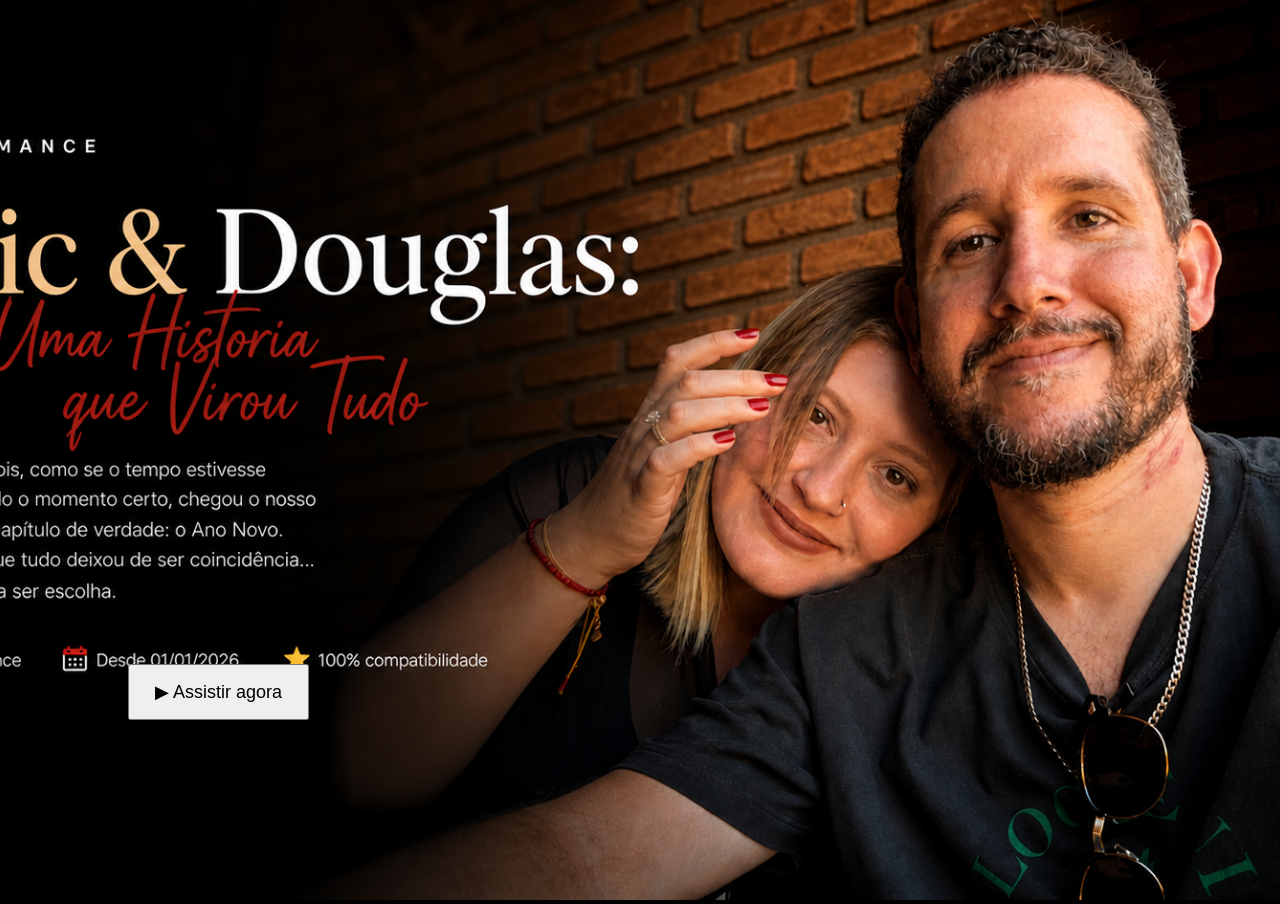
==== index.html @ d9af14a0 "Add files via upload" ====
<!DOCTYPE html>
<html lang="pt-br">
<head>
<meta charset="UTF-8">
<title>Nic & Douglas</title>
<link rel="stylesheet" href="style.css">
</head>
<body>

<section class="hero">
<img src="img/banner.jpg" class="banner">
<div class="overlay">
<button onclick="goToEpisodes()" class="play-btn">▶ Assistir agora</button>
</div>
</section>

<script>
function goToEpisodes(){
document.body.classList.add("fade-out");
setTimeout(()=>window.location.href="episodios.html",600);
}
</script>

</body>
</html>
---- style.css ----
body{margin:0;background:#000;color:#fff;font-family:Arial;}
.hero{height:100vh;position:relative;}
.banner{width:100%;height:100%;object-fit:cover;}
.overlay{position:absolute;bottom:20%;left:10%;}
.play-btn{padding:15px 25px;font-size:18px;cursor:pointer;}

.episodes-container{display:flex;gap:20px;padding:20px;overflow-x:auto;}
.episode-card{width:220px;cursor:pointer;transition:.3s;}
.episode-card:hover{transform:scale(1.08);}
.episode-thumb{aspect-ratio:16/9;overflow:hidden;border-radius:10px;}
.episode-thumb img{width:100%;height:100%;object-fit:cover;}

.modal{display:none;position:fixed;inset:0;background:rgba(0,0,0,.9);justify-content:center;align-items:center;}
.modal-content{width:80%;max-width:800px;text-align:center;}
.modal img{width:100%;border-radius:10px;}

.love-letter{margin-top:15px;font-size:18px;line-height:1.6;}

.next-btn{margin-top:20px;padding:12px 20px;background:#e50914;color:#fff;border:none;border-radius:5px;cursor:pointer;}

.close{position:absolute;top:20px;right:40px;font-size:30px;cursor:pointer;}

.fade-out{animation:fadeOut .6s forwards;}
@keyframes fadeOut{to{opacity:0;}}
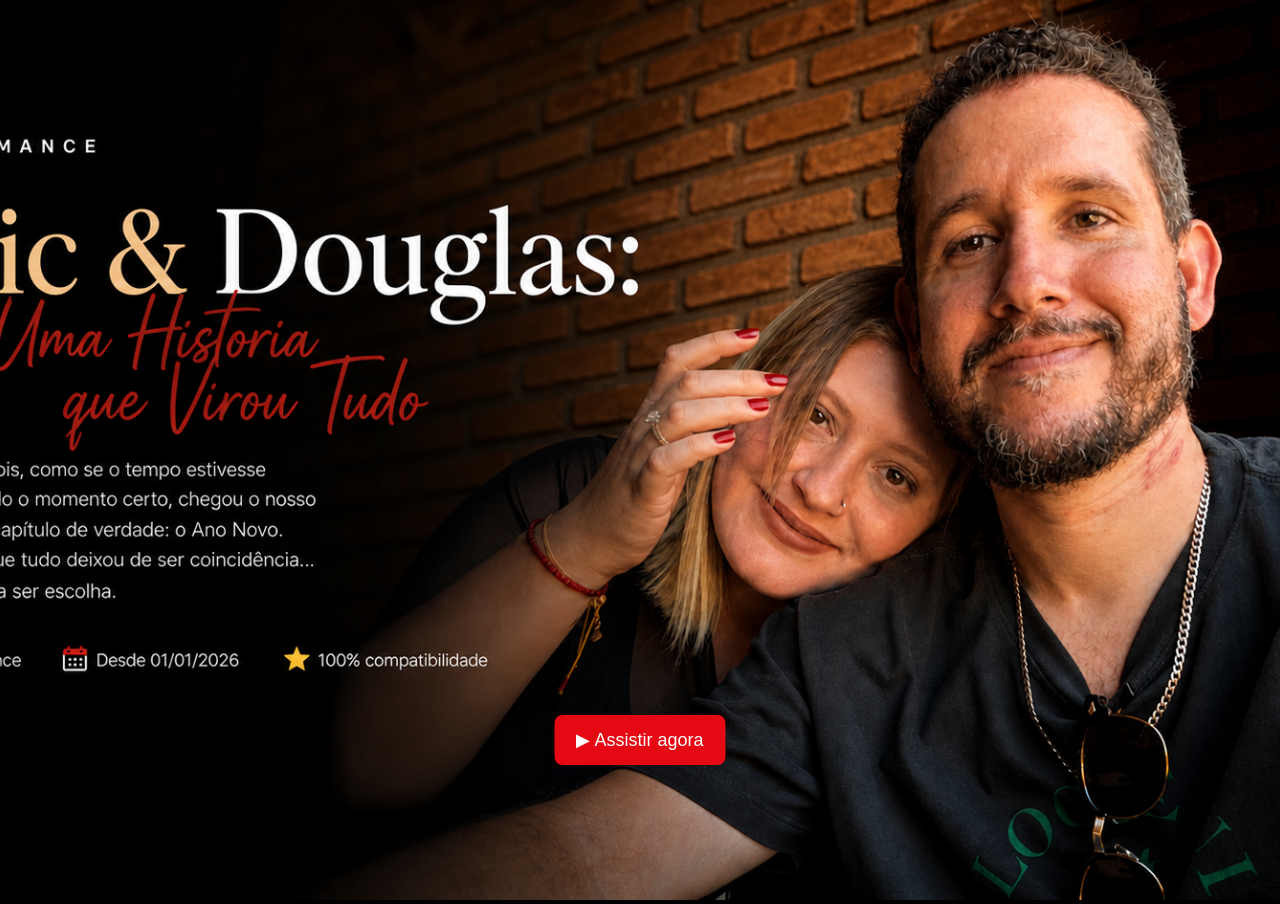
==== commit 067576df: "Add files via upload" ====
--- a/index.html
+++ b/index.html
@@ -2,6 +2,7 @@
 <html lang="pt-br">
 <head>
 <meta charset="UTF-8">
+<meta name="viewport" content="width=device-width, initial-scale=1.0">
 <title>Nic & Douglas</title>
 <link rel="stylesheet" href="style.css">
 </head>
@@ -10,15 +11,15 @@
 <section class="hero">
 <img src="img/banner.jpg" class="banner">
 <div class="overlay">
-<button onclick="goToEpisodes()" class="play-btn">▶ Assistir agora</button>
+<button id="playBtn" class="play-btn">▶ Assistir agora</button>
 </div>
 </section>
 
 <script>
-function goToEpisodes(){
-document.body.classList.add("fade-out");
-setTimeout(()=>window.location.href="episodios.html",600);
-}
+document.getElementById("playBtn").addEventListener("click", () => {
+  document.body.classList.add("fade-out");
+  setTimeout(()=>window.location.href="episodios.html",600);
+});
 </script>
 
 </body>
--- a/style.css
+++ b/style.css
@@ -1,24 +1,133 @@
-body{margin:0;background:#000;color:#fff;font-family:Arial;}
+html {
+  scroll-behavior: smooth;
+}
+
+body{
+margin:0;
+background:#000;
+color:#fff;
+font-family:Arial, sans-serif;
+}
+
+/* HERO */
 .hero{height:100vh;position:relative;}
 .banner{width:100%;height:100%;object-fit:cover;}
-.overlay{position:absolute;bottom:20%;left:10%;}
-.play-btn{padding:15px 25px;font-size:18px;cursor:pointer;}
 
-.episodes-container{display:flex;gap:20px;padding:20px;overflow-x:auto;}
-.episode-card{width:220px;cursor:pointer;transition:.3s;}
-.episode-card:hover{transform:scale(1.08);}
-.episode-thumb{aspect-ratio:16/9;overflow:hidden;border-radius:10px;}
-.episode-thumb img{width:100%;height:100%;object-fit:cover;}
+.overlay{
+position:absolute;
+bottom:15%;
+left:50%;
+transform:translateX(-50%);
+text-align:center;
+}
 
-.modal{display:none;position:fixed;inset:0;background:rgba(0,0,0,.9);justify-content:center;align-items:center;}
-.modal-content{width:80%;max-width:800px;text-align:center;}
-.modal img{width:100%;border-radius:10px;}
+.play-btn{
+padding:14px 22px;
+font-size:16px;
+border:none;
+border-radius:8px;
+background:#e50914;
+color:#fff;
+}
 
-.love-letter{margin-top:15px;font-size:18px;line-height:1.6;}
+/* EPISÓDIOS */
+.title{text-align:center;margin:20px 0;}
 
-.next-btn{margin-top:20px;padding:12px 20px;background:#e50914;color:#fff;border:none;border-radius:5px;cursor:pointer;}
+.episodes-container{
+display:grid;
+grid-template-columns:1fr 1fr;
+gap:12px;
+padding:12px;
+}
 
-.close{position:absolute;top:20px;right:40px;font-size:30px;cursor:pointer;}
+.episode-card{
+cursor:pointer;
+transition:.2s;
+}
 
+.episode-card:active{
+transform:scale(0.97);
+}
+
+.episode-thumb{
+aspect-ratio:16/9;
+border-radius:8px;
+overflow:hidden;
+}
+
+.episode-thumb img{
+width:100%;
+height:100%;
+object-fit:cover;
+}
+
+.episode-card p{
+text-align:center;
+font-size:14px;
+margin-top:6px;
+}
+
+/* MODAL */
+.modal{
+display:none;
+position:fixed;
+inset:0;
+background:rgba(0,0,0,.95);
+justify-content:center;
+align-items:center;
+padding:15px;
+}
+
+.modal-content{
+width:100%;
+max-width:500px;
+text-align:center;
+}
+
+.modal img{
+width:100%;
+border-radius:10px;
+}
+
+.love-letter{
+margin-top:15px;
+font-size:16px;
+line-height:1.5;
+padding:0 5px;
+}
+
+.next-btn{
+width:100%;
+margin-top:20px;
+padding:14px;
+background:#e50914;
+border:none;
+border-radius:8px;
+color:#fff;
+font-size:16px;
+}
+
+.close{
+position:absolute;
+top:15px;
+right:20px;
+font-size:28px;
+cursor:pointer;
+}
+
+/* ANIMAÇÃO */
 .fade-out{animation:fadeOut .6s forwards;}
 @keyframes fadeOut{to{opacity:0;}}
+
+/* DESKTOP */
+@media(min-width:768px){
+.episodes-container{
+grid-template-columns:repeat(4,1fr);
+gap:20px;
+padding:20px;
+}
+
+.play-btn{
+font-size:18px;
+}
+}
